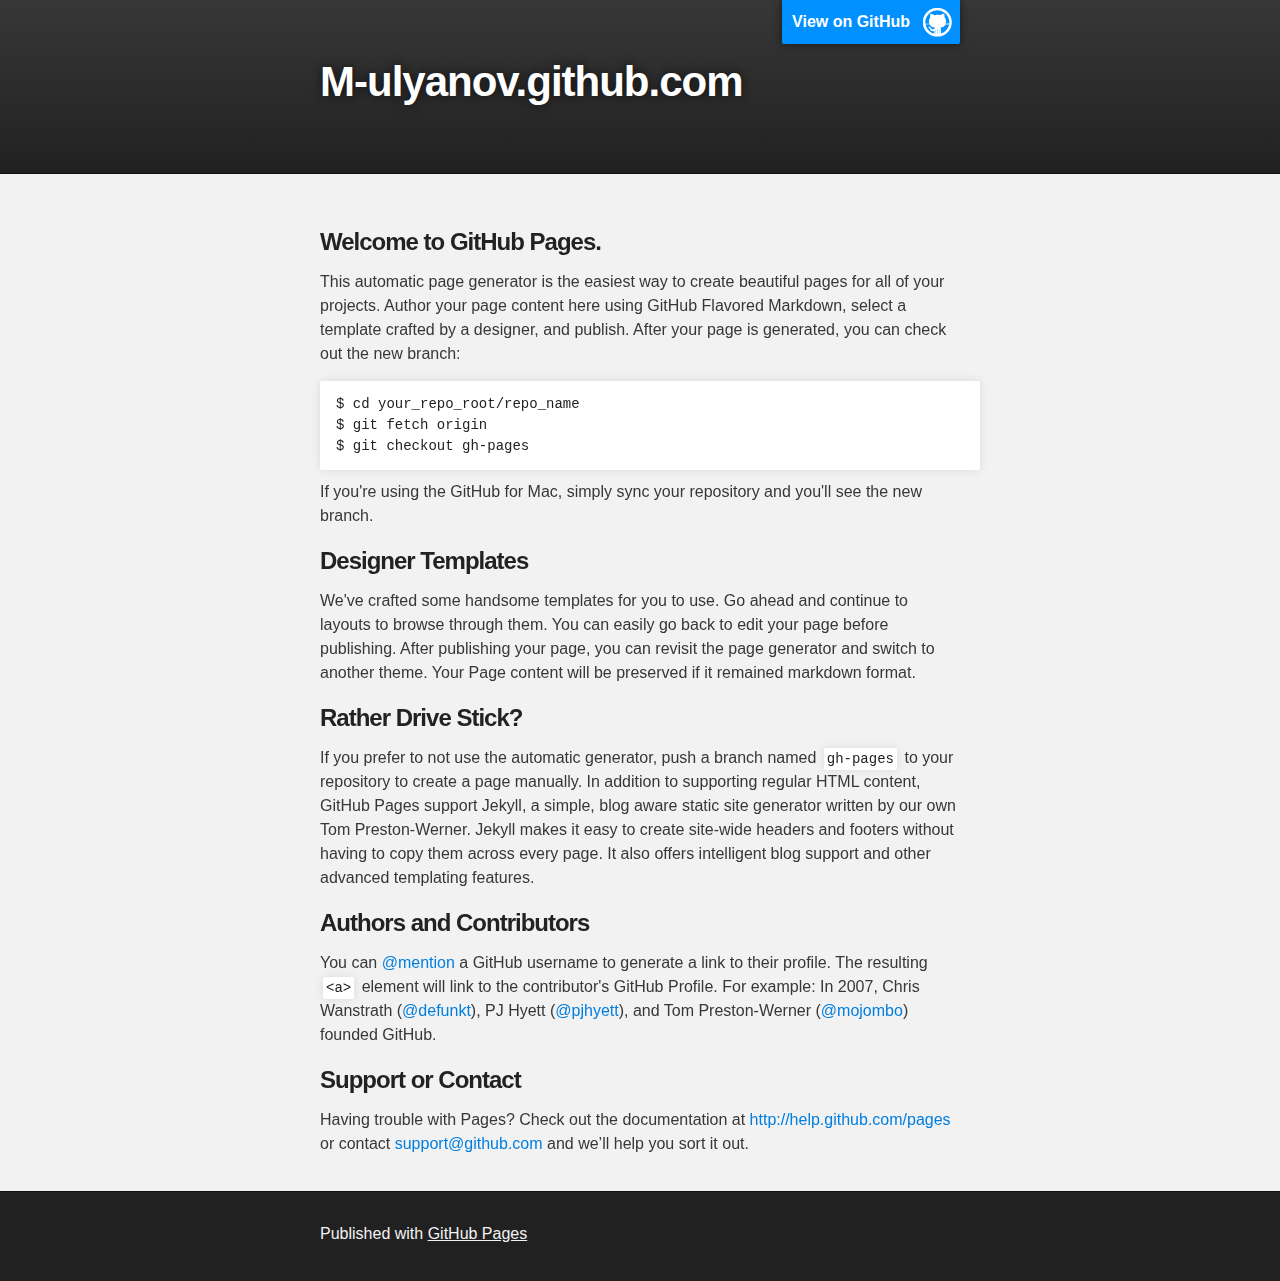
==== index.html @ 1f55ff86 "Replace master branch with page content via GitHub" ====
<!DOCTYPE html>
<html>

  <head>
    <meta charset='utf-8'>
    <meta http-equiv="X-UA-Compatible" content="chrome=1">
    <meta name="description" content="M-ulyanov.github.com : ">

    <link rel="stylesheet" type="text/css" media="screen" href="stylesheets/stylesheet.css">

    <title>M-ulyanov.github.com</title>
  </head>

  <body>

    <!-- HEADER -->
    <div id="header_wrap" class="outer">
        <header class="inner">
          <a id="forkme_banner" href="https://github.com/M-Ulyanov">View on GitHub</a>

          <h1 id="project_title">M-ulyanov.github.com</h1>
          <h2 id="project_tagline"></h2>

        </header>
    </div>

    <!-- MAIN CONTENT -->
    <div id="main_content_wrap" class="outer">
      <section id="main_content" class="inner">
        <h3>
<a name="welcome-to-github-pages" class="anchor" href="#welcome-to-github-pages"><span class="octicon octicon-link"></span></a>Welcome to GitHub Pages.</h3>

<p>This automatic page generator is the easiest way to create beautiful pages for all of your projects. Author your page content here using GitHub Flavored Markdown, select a template crafted by a designer, and publish. After your page is generated, you can check out the new branch:</p>

<pre><code>$ cd your_repo_root/repo_name
$ git fetch origin
$ git checkout gh-pages
</code></pre>

<p>If you're using the GitHub for Mac, simply sync your repository and you'll see the new branch.</p>

<h3>
<a name="designer-templates" class="anchor" href="#designer-templates"><span class="octicon octicon-link"></span></a>Designer Templates</h3>

<p>We've crafted some handsome templates for you to use. Go ahead and continue to layouts to browse through them. You can easily go back to edit your page before publishing. After publishing your page, you can revisit the page generator and switch to another theme. Your Page content will be preserved if it remained markdown format.</p>

<h3>
<a name="rather-drive-stick" class="anchor" href="#rather-drive-stick"><span class="octicon octicon-link"></span></a>Rather Drive Stick?</h3>

<p>If you prefer to not use the automatic generator, push a branch named <code>gh-pages</code> to your repository to create a page manually. In addition to supporting regular HTML content, GitHub Pages support Jekyll, a simple, blog aware static site generator written by our own Tom Preston-Werner. Jekyll makes it easy to create site-wide headers and footers without having to copy them across every page. It also offers intelligent blog support and other advanced templating features.</p>

<h3>
<a name="authors-and-contributors" class="anchor" href="#authors-and-contributors"><span class="octicon octicon-link"></span></a>Authors and Contributors</h3>

<p>You can <a href="https://github.com/blog/821" class="user-mention">@mention</a> a GitHub username to generate a link to their profile. The resulting <code>&lt;a&gt;</code> element will link to the contributor's GitHub Profile. For example: In 2007, Chris Wanstrath (<a href="https://github.com/defunkt" class="user-mention">@defunkt</a>), PJ Hyett (<a href="https://github.com/pjhyett" class="user-mention">@pjhyett</a>), and Tom Preston-Werner (<a href="https://github.com/mojombo" class="user-mention">@mojombo</a>) founded GitHub.</p>

<h3>
<a name="support-or-contact" class="anchor" href="#support-or-contact"><span class="octicon octicon-link"></span></a>Support or Contact</h3>

<p>Having trouble with Pages? Check out the documentation at <a href="http://help.github.com/pages">http://help.github.com/pages</a> or contact <a href="mailto:support@github.com">support@github.com</a> and we’ll help you sort it out.</p>
      </section>
    </div>

    <!-- FOOTER  -->
    <div id="footer_wrap" class="outer">
      <footer class="inner">
        <p>Published with <a href="http://pages.github.com">GitHub Pages</a></p>
      </footer>
    </div>

    

  </body>
</html>
---- stylesheets/stylesheet.css ----
/*******************************************************************************
Slate Theme for GitHub Pages
by Jason Costello, @jsncostello
*******************************************************************************/

@import url(pygment_trac.css);

/*******************************************************************************
MeyerWeb Reset
*******************************************************************************/

html, body, div, span, applet, object, iframe,
h1, h2, h3, h4, h5, h6, p, blockquote, pre,
a, abbr, acronym, address, big, cite, code,
del, dfn, em, img, ins, kbd, q, s, samp,
small, strike, strong, sub, sup, tt, var,
b, u, i, center,
dl, dt, dd, ol, ul, li,
fieldset, form, label, legend,
table, caption, tbody, tfoot, thead, tr, th, td,
article, aside, canvas, details, embed,
figure, figcaption, footer, header, hgroup,
menu, nav, output, ruby, section, summary,
time, mark, audio, video {
  margin: 0;
  padding: 0;
  border: 0;
  font: inherit;
  vertical-align: baseline;
}

/* HTML5 display-role reset for older browsers */
article, aside, details, figcaption, figure,
footer, header, hgroup, menu, nav, section {
  display: block;
}

ol, ul {
  list-style: none;
}

table {
  border-collapse: collapse;
  border-spacing: 0;
}

/*******************************************************************************
Theme Styles
*******************************************************************************/

body {
  box-sizing: border-box;
  color:#373737;
  background: #212121;
  font-size: 16px;
  font-family: 'Myriad Pro', Calibri, Helvetica, Arial, sans-serif;
  line-height: 1.5;
  -webkit-font-smoothing: antialiased;
}

h1, h2, h3, h4, h5, h6 {
  margin: 10px 0;
  font-weight: 700;
  color:#222222;
  font-family: 'Lucida Grande', 'Calibri', Helvetica, Arial, sans-serif;
  letter-spacing: -1px;
}

h1 {
  font-size: 36px;
  font-weight: 700;
}

h2 {
  padding-bottom: 10px;
  font-size: 32px;
  background: url('../images/bg_hr.png') repeat-x bottom;
}

h3 {
  font-size: 24px;
}

h4 {
  font-size: 21px;
}

h5 {
  font-size: 18px;
}

h6 {
  font-size: 16px;
}

p {
  margin: 10px 0 15px 0;
}

footer p {
  color: #f2f2f2;
}

a {
  text-decoration: none;
  color: #007edf;
  text-shadow: none;

  transition: color 0.5s ease;
  transition: text-shadow 0.5s ease;
  -webkit-transition: color 0.5s ease;
  -webkit-transition: text-shadow 0.5s ease;
  -moz-transition: color 0.5s ease;
  -moz-transition: text-shadow 0.5s ease;
  -o-transition: color 0.5s ease;
  -o-transition: text-shadow 0.5s ease;
  -ms-transition: color 0.5s ease;
  -ms-transition: text-shadow 0.5s ease;
}

a:hover, a:focus {text-decoration: underline;}

footer a {
  color: #F2F2F2;
  text-decoration: underline;
}

em {
  font-style: italic;
}

strong {
  font-weight: bold;
}

img {
  position: relative;
  margin: 0 auto;
  max-width: 739px;
  padding: 5px;
  margin: 10px 0 10px 0;
  border: 1px solid #ebebeb;

  box-shadow: 0 0 5px #ebebeb;
  -webkit-box-shadow: 0 0 5px #ebebeb;
  -moz-box-shadow: 0 0 5px #ebebeb;
  -o-box-shadow: 0 0 5px #ebebeb;
  -ms-box-shadow: 0 0 5px #ebebeb;
}

p img {
  display: inline;
  margin: 0;
  padding: 0;
  vertical-align: middle;
  text-align: center;
  border: none;
}

pre, code {
  width: 100%;
  color: #222;
  background-color: #fff;

  font-family: Monaco, "Bitstream Vera Sans Mono", "Lucida Console", Terminal, monospace;
  font-size: 14px;

  border-radius: 2px;
  -moz-border-radius: 2px;
  -webkit-border-radius: 2px;
}

pre {
  width: 100%;
  padding: 10px;
  box-shadow: 0 0 10px rgba(0,0,0,.1);
  overflow: auto;
}

code {
  padding: 3px;
  margin: 0 3px;
  box-shadow: 0 0 10px rgba(0,0,0,.1);
}

pre code {
  display: block;
  box-shadow: none;
}

blockquote {
  color: #666;
  margin-bottom: 20px;
  padding: 0 0 0 20px;
  border-left: 3px solid #bbb;
}


ul, ol, dl {
  margin-bottom: 15px
}

ul {
  list-style: inside;
  padding-left: 20px;
}

ol {
  list-style: decimal inside;
  padding-left: 20px;
}

dl dt {
  font-weight: bold;
}

dl dd {
  padding-left: 20px;
  font-style: italic;
}

dl p {
  padding-left: 20px;
  font-style: italic;
}

hr {
  height: 1px;
  margin-bottom: 5px;
  border: none;
  background: url('../images/bg_hr.png') repeat-x center;
}

table {
  border: 1px solid #373737;
  margin-bottom: 20px;
  text-align: left;
 }

th {
  font-family: 'Lucida Grande', 'Helvetica Neue', Helvetica, Arial, sans-serif;
  padding: 10px;
  background: #373737;
  color: #fff;
 }

td {
  padding: 10px;
  border: 1px solid #373737;
 }

form {
  background: #f2f2f2;
  padding: 20px;
}

/*******************************************************************************
Full-Width Styles
*******************************************************************************/

.outer {
  width: 100%;
}

.inner {
  position: relative;
  max-width: 640px;
  padding: 20px 10px;
  margin: 0 auto;
}

#forkme_banner {
  display: block;
  position: absolute;
  top:0;
  right: 10px;
  z-index: 10;
  padding: 10px 50px 10px 10px;
  color: #fff;
  background: url('../images/blacktocat.png') #0090ff no-repeat 95% 50%;
  font-weight: 700;
  box-shadow: 0 0 10px rgba(0,0,0,.5);
  border-bottom-left-radius: 2px;
  border-bottom-right-radius: 2px;
}

#header_wrap {
  background: #212121;
  background: -moz-linear-gradient(top, #373737, #212121);
  background: -webkit-linear-gradient(top, #373737, #212121);
  background: -ms-linear-gradient(top, #373737, #212121);
  background: -o-linear-gradient(top, #373737, #212121);
  background: linear-gradient(top, #373737, #212121);
}

#header_wrap .inner {
  padding: 50px 10px 30px 10px;
}

#project_title {
  margin: 0;
  color: #fff;
  font-size: 42px;
  font-weight: 700;
  text-shadow: #111 0px 0px 10px;
}

#project_tagline {
  color: #fff;
  font-size: 24px;
  font-weight: 300;
  background: none;
  text-shadow: #111 0px 0px 10px;
}

#downloads {
  position: absolute;
  width: 210px;
  z-index: 10;
  bottom: -40px;
  right: 0;
  height: 70px;
  background: url('../images/icon_download.png') no-repeat 0% 90%;
}

.zip_download_link {
  display: block;
  float: right;
  width: 90px;
  height:70px;
  text-indent: -5000px;
  overflow: hidden;
  background: url(../images/sprite_download.png) no-repeat bottom left;
}

.tar_download_link {
  display: block;
  float: right;
  width: 90px;
  height:70px;
  text-indent: -5000px;
  overflow: hidden;
  background: url(../images/sprite_download.png) no-repeat bottom right;
  margin-left: 10px;
}

.zip_download_link:hover {
  background: url(../images/sprite_download.png) no-repeat top left;
}

.tar_download_link:hover {
  background: url(../images/sprite_download.png) no-repeat top right;
}

#main_content_wrap {
  background: #f2f2f2;
  border-top: 1px solid #111;
  border-bottom: 1px solid #111;
}

#main_content {
  padding-top: 40px;
}

#footer_wrap {
  background: #212121;
}



/*******************************************************************************
Small Device Styles
*******************************************************************************/

@media screen and (max-width: 480px) {
  body {
    font-size:14px;
  }

  #downloads {
    display: none;
  }

  .inner {
    min-width: 320px;
    max-width: 480px;
  }

  #project_title {
  font-size: 32px;
  }

  h1 {
    font-size: 28px;
  }

  h2 {
    font-size: 24px;
  }

  h3 {
    font-size: 21px;
  }

  h4 {
    font-size: 18px;
  }

  h5 {
    font-size: 14px;
  }

  h6 {
    font-size: 12px;
  }

  code, pre {
    min-width: 320px;
    max-width: 480px;
    font-size: 11px;
  }

}
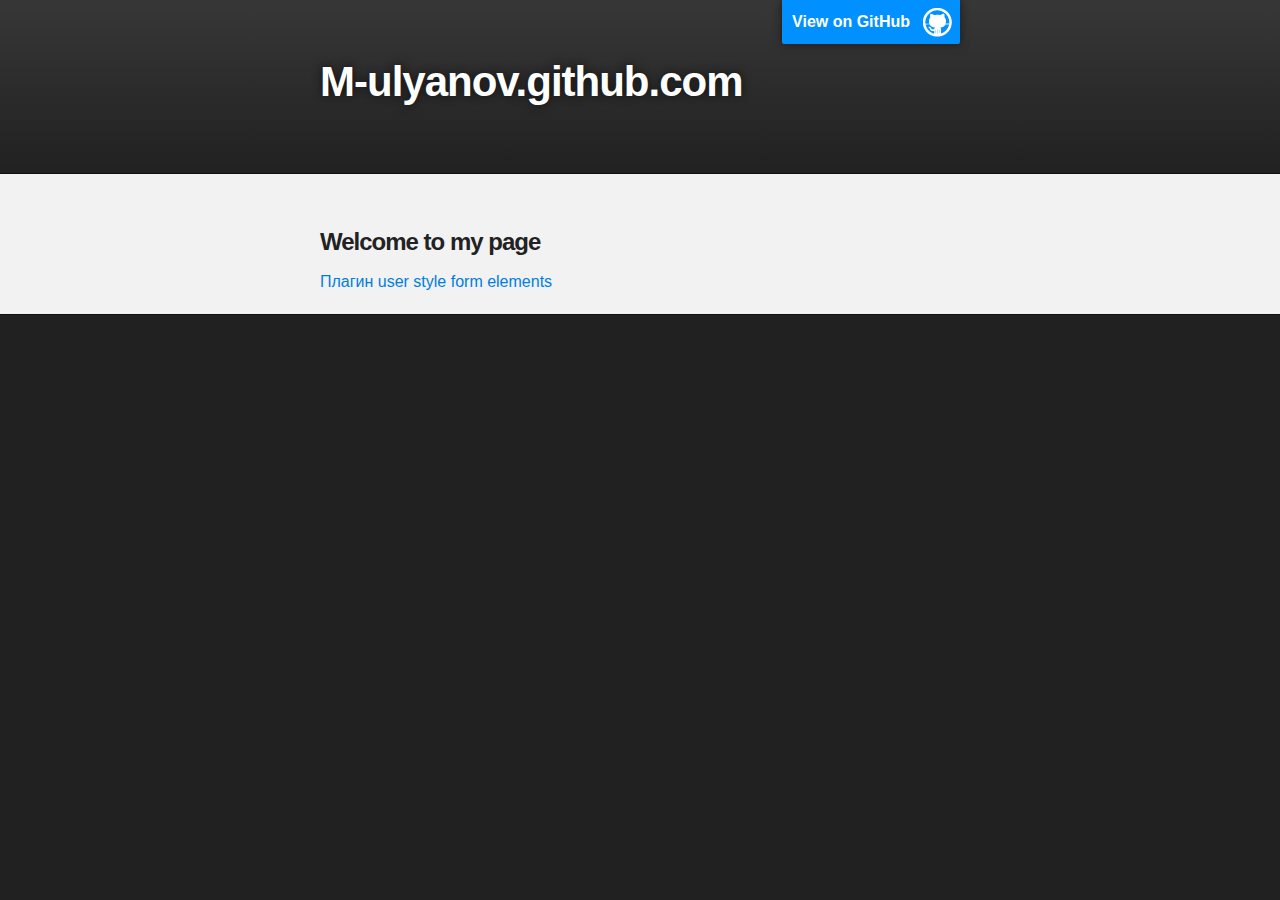
==== commit 938d0a17: "upd" ====
--- a/index.html
+++ b/index.html
@@ -28,47 +28,9 @@
     <div id="main_content_wrap" class="outer">
       <section id="main_content" class="inner">
         <h3>
-<a name="welcome-to-github-pages" class="anchor" href="#welcome-to-github-pages"><span class="octicon octicon-link"></span></a>Welcome to GitHub Pages.</h3>
-
-<p>This automatic page generator is the easiest way to create beautiful pages for all of your projects. Author your page content here using GitHub Flavored Markdown, select a template crafted by a designer, and publish. After your page is generated, you can check out the new branch:</p>
-
-<pre><code>$ cd your_repo_root/repo_name
-$ git fetch origin
-$ git checkout gh-pages
-</code></pre>
-
-<p>If you're using the GitHub for Mac, simply sync your repository and you'll see the new branch.</p>
-
-<h3>
-<a name="designer-templates" class="anchor" href="#designer-templates"><span class="octicon octicon-link"></span></a>Designer Templates</h3>
-
-<p>We've crafted some handsome templates for you to use. Go ahead and continue to layouts to browse through them. You can easily go back to edit your page before publishing. After publishing your page, you can revisit the page generator and switch to another theme. Your Page content will be preserved if it remained markdown format.</p>
-
-<h3>
-<a name="rather-drive-stick" class="anchor" href="#rather-drive-stick"><span class="octicon octicon-link"></span></a>Rather Drive Stick?</h3>
-
-<p>If you prefer to not use the automatic generator, push a branch named <code>gh-pages</code> to your repository to create a page manually. In addition to supporting regular HTML content, GitHub Pages support Jekyll, a simple, blog aware static site generator written by our own Tom Preston-Werner. Jekyll makes it easy to create site-wide headers and footers without having to copy them across every page. It also offers intelligent blog support and other advanced templating features.</p>
-
-<h3>
-<a name="authors-and-contributors" class="anchor" href="#authors-and-contributors"><span class="octicon octicon-link"></span></a>Authors and Contributors</h3>
-
-<p>You can <a href="https://github.com/blog/821" class="user-mention">@mention</a> a GitHub username to generate a link to their profile. The resulting <code>&lt;a&gt;</code> element will link to the contributor's GitHub Profile. For example: In 2007, Chris Wanstrath (<a href="https://github.com/defunkt" class="user-mention">@defunkt</a>), PJ Hyett (<a href="https://github.com/pjhyett" class="user-mention">@pjhyett</a>), and Tom Preston-Werner (<a href="https://github.com/mojombo" class="user-mention">@mojombo</a>) founded GitHub.</p>
-
-<h3>
-<a name="support-or-contact" class="anchor" href="#support-or-contact"><span class="octicon octicon-link"></span></a>Support or Contact</h3>
-
-<p>Having trouble with Pages? Check out the documentation at <a href="http://help.github.com/pages">http://help.github.com/pages</a> or contact <a href="mailto:support@github.com">support@github.com</a> and we’ll help you sort it out.</p>
-      </section>
-    </div>
-
-    <!-- FOOTER  -->
-    <div id="footer_wrap" class="outer">
-      <footer class="inner">
-        <p>Published with <a href="http://pages.github.com">GitHub Pages</a></p>
-      </footer>
-    </div>
-
+<a name="welcome-to-github-pages" class="anchor" href="#welcome-to-github-pages"><span class="octicon octicon-link"></span></a>Welcome to my page</h3>
+<a href="plugin-usfe/demo/index.html">Плагин user style form elements</a>
     
 
-  </body>
+</body>
 </html>
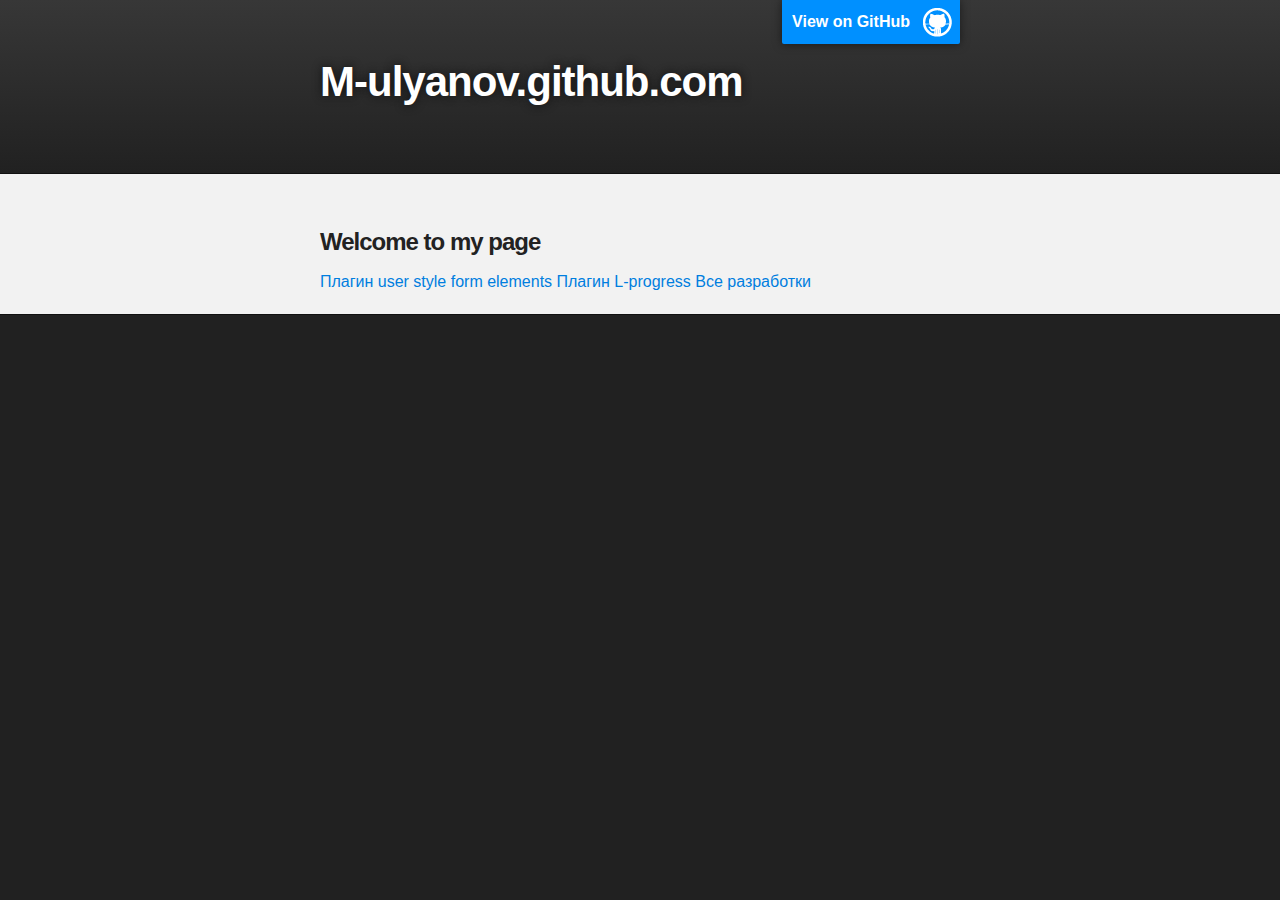
==== commit c6ddc662: "Update" ====
--- a/index.html
+++ b/index.html
@@ -29,8 +29,8 @@
       <section id="main_content" class="inner">
         <h3>
 <a name="welcome-to-github-pages" class="anchor" href="#welcome-to-github-pages"><span class="octicon octicon-link"></span></a>Welcome to my page</h3>
-<a href="plugin-usfe/demo/index.html">Плагин user style form elements</a>
-    
-
+<a href="/plugin-usfe">Плагин user style form elements</a>
+<a href="/l-progress">Плагин L-progress</a>   
+<a href="https://github.com/M-Ulyanov?tab=repositories">Все разработки</a>
 </body>
 </html>
